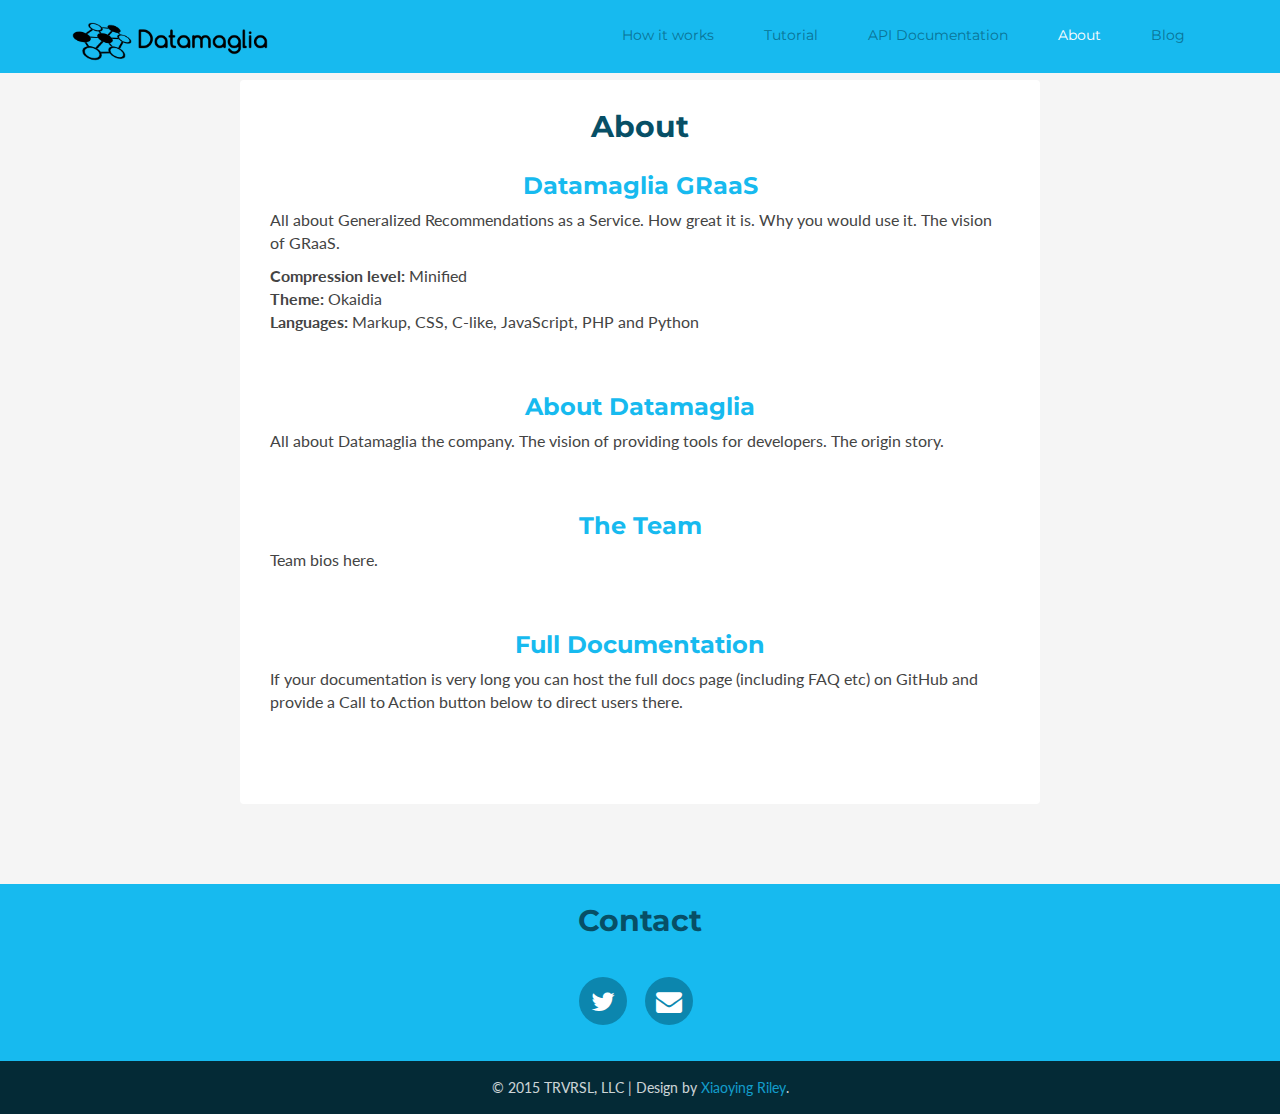
==== about.html @ 4c49c92d "link to docs.datamaglia.com for api docs" ====
<!DOCTYPE html>
<!--[if IE 8]> <html lang="en" class="ie8"> <![endif]-->
<!--[if IE 9]> <html lang="en" class="ie9"> <![endif]-->
<!--[if !IE]><!--> <html lang="en"> <!--<![endif]-->
<head>
    <title>Free Bootstrap Theme for Developers</title>
    <!-- Meta -->
    <meta charset="utf-8">
    <meta http-equiv="X-UA-Compatible" content="IE=edge">
    <meta name="viewport" content="width=device-width, initial-scale=1.0">
    <meta name="description" content="">
    <meta name="author" content="">
    <link rel="shortcut icon" href="favicon.ico">
    <link href='http://fonts.googleapis.com/css?family=Lato:300,400,300italic,400italic' rel='stylesheet' type='text/css'>
    <link href='http://fonts.googleapis.com/css?family=Montserrat:400,700' rel='stylesheet' type='text/css'>
    <!-- Global CSS -->
    <link rel="stylesheet" href="assets/plugins/bootstrap/css/bootstrap.min.css">
    <!-- Plugins CSS -->
    <link rel="stylesheet" href="assets/plugins/font-awesome/css/font-awesome.css">
    <link rel="stylesheet" href="assets/plugins/prism/prism.css">
    <!-- Theme CSS -->
    <link id="theme-style" rel="stylesheet" href="assets/css/styles.css">
    <!-- HTML5 shim and Respond.js IE8 support of HTML5 elements and media queries -->
    <!--[if lt IE 9]>
    <script src="https://oss.maxcdn.com/libs/html5shiv/3.7.0/html5shiv.js"></script>
    <script src="https://oss.maxcdn.com/libs/respond.js/1.4.2/respond.min.js"></script>
    <![endif]-->
</head>

<body data-spy="scroll">

<!---//Facebook button code-->
<div id="fb-root"></div>
<script>(function(d, s, id) {
    var js, fjs = d.getElementsByTagName(s)[0];
    if (d.getElementById(id)) return;
    js = d.createElement(s); js.id = id;
    js.src = "//connect.facebook.net/en_US/sdk.js#xfbml=1&version=v2.0";
    fjs.parentNode.insertBefore(js, fjs);
}(document, 'script', 'facebook-jssdk'));</script>

<!-- ******HEADER****** -->
<header id="header" class="header">
    <div class="container">
        <h1 class="logo pull-left">
            <a href="/">
                <span class="logo-title"><img src="assets/images/logo-sm.png" width=200></span>
            </a>
        </h1><!--//logo-->
        <nav id="main-nav" class="main-nav navbar-right" role="navigation">
            <div class="navbar-header">
                <button class="navbar-toggle" type="button" data-toggle="collapse" data-target="#navbar-collapse">
                    <span class="sr-only">Toggle navigation</span>
                    <span class="icon-bar"></span>
                    <span class="icon-bar"></span>
                    <span class="icon-bar"></span>
                </button><!--//nav-toggle-->
            </div><!--//navbar-header-->
            <div class="navbar-collapse collapse" id="navbar-collapse">
                <ul class="nav navbar-nav">
                    <li class="nav-item"><a href="guide.html">How it works</a></li>
                    <li class="nav-item"><a href="tutorial.html">Tutorial</a></li>
                    <li class="nav-item"><a href="//docs.datamaglia.com" target="_blank">API Documentation</a></li>
                    <li class="nav-item active white-nav"><a href="about.html">About</a></li>
                    <li class="nav-item"><a href="//blog.datamaglia.com">Blog</a></li>
                    <!--<li class="active nav-item sr-only"><a class="scrollto" href="#promo">Home</a></li>
                    <li class="nav-item"><a class="scrollto" href="#about">About</a></li>
                    <li class="nav-item"><a class="scrollto" href="#features">Features</a></li>
                    <li class="nav-item"><a class="scrollto" href="#docs">Docs</a></li>
                    <li class="nav-item"><a class="scrollto" href="#license">License</a></li>
                    <li class="nav-item last"><a class="scrollto" href="#contact">Contact</a></li> -->
                </ul><!--//nav-->
            </div><!--//navabr-collapse-->
        </nav><!--//main-nav-->
    </div>
</header><!--//header-->







<!-- ******DOCS****** -->
<section id="docs" class="docs section">
    <div class="container">
        <div class="docs-inner">
            <h2 class="title text-center">About</h2>
            <div class="block">
                <h3 class="sub-title text-center">Datamaglia GRaaS</h3>
                <p>All about Generalized Recommendations as a Service. How great it is. Why you would use it. The vision of GRaaS.</p>
                <ul class="list-unstyled">
                    <li><strong>Compression level:</strong> Minified</li>
                    <li><strong>Theme:</strong> Okaidia</li>
                    <li><strong>Languages:</strong> Markup, CSS, C-like, JavaScript, PHP and Python</li>
                </ul>

            </div><!--//block-->

            <div class="block">
                <h3 class="sub-title text-center">About Datamaglia</h3>
                <p>All about Datamaglia the company. The vision of providing tools for developers. The origin story.</p>


            </div><!--//block-->

            <div class="block">
                <h3 class="sub-title text-center">The Team</h3>
                <p>Team bios here.</p>

            </div><!--//block-->
            <div class="block">
                <h3 class="sub-title text-center">Full Documentation</h3>
                <p>If your documentation is very long you can host the full docs page (including FAQ etc) on GitHub and provide a Call to Action button below to direct users there.</p>

            </div><!--//block-->

        </div><!--//docs-inner-->
    </div><!--//container-->
</section><!--//features-->


<!-- ******CONTACT****** -->
<section id="contact" class="contact section has-pattern">
    <div class="container">
        <div class="contact-inner">
            <h2 class="title  text-center">Contact</h2>

            <div class="clearfix"></div>
            <div class="info text-center">

                <ul class="social-icons list-inline">
                    <li><a href="https://twitter.com/datamaglia" target="_blank"><i class="fa fa-twitter"></i></a></li>
                    <li class="last"><a href="mailto: admin@datamaglia.com"><i class="fa fa-envelope"></i></a></li>
                </ul>
            </div><!--//info-->
        </div><!--//contact-inner-->
    </div><!--//container-->
</section><!--//contact-->

<!-- ******FOOTER****** -->
<footer class="footer">
    <div class="container text-center">
        <small class="copyright">&#169; 2015 TRVRSL, LLC | Design by <a href="http://themes.3rdwavemedia.com" target="_blank">Xiaoying Riley</a>.</small>
    </div><!--//container-->
</footer><!--//footer-->

<!-- Javascript -->
<script type="text/javascript" src="assets/plugins/jquery-1.11.1.min.js"></script>
<script type="text/javascript" src="assets/plugins/jquery-migrate-1.2.1.min.js"></script>
<script type="text/javascript" src="assets/plugins/jquery.easing.1.3.js"></script>
<script type="text/javascript" src="assets/plugins/bootstrap/js/bootstrap.min.js"></script>
<script type="text/javascript" src="assets/plugins/jquery-scrollTo/jquery.scrollTo.min.js"></script>
<script type="text/javascript" src="assets/plugins/prism/prism.js"></script>
<script type="text/javascript" src="assets/js/main.js"></script>
</body>
</html>
---- assets/plugins/prism/prism.css ----
/* http://prismjs.com/download.html?themes=prism-okaidia&languages=markup+css+clike+javascript+php+python */
/**
 * okaidia theme for JavaScript, CSS and HTML
 * Loosely based on Monokai textmate theme by http://www.monokai.nl/
 * @author ocodia
 */

code[class*="language-"],
pre[class*="language-"] {
	color: #f8f8f2;
	text-shadow: 0 1px rgba(0, 0, 0, 0.3);
	font-family: Consolas, Monaco, 'Andale Mono', monospace;
	direction: ltr;
	text-align: left;
	white-space: pre;
	word-spacing: normal;
	word-break: normal;
	line-height: 1.5;

	-moz-tab-size: 4;
	-o-tab-size: 4;
	tab-size: 4;

	-webkit-hyphens: none;
	-moz-hyphens: none;
	-ms-hyphens: none;
	hyphens: none;
}

/* Code blocks */
pre[class*="language-"] {
	padding: 1em;
	margin: .5em 0;
	overflow: auto;
	border-radius: 0.3em;
}

:not(pre) > code[class*="language-"],
pre[class*="language-"] {
	background: #272822;
}

/* Inline code */
:not(pre) > code[class*="language-"] {
	padding: .1em;
	border-radius: .3em;
}

.token.comment,
.token.prolog,
.token.doctype,
.token.cdata {
	color: slategray;
}

.token.punctuation {
	color: #f8f8f2;
}

.namespace {
	opacity: .7;
}

.token.property,
.token.tag,
.token.constant,
.token.symbol,
.token.deleted {
	color: #f92672;
}

.token.boolean,
.token.number {
	color: #ae81ff;
}

.token.selector,
.token.attr-name,
.token.string,
.token.char,
.token.builtin,
.token.inserted {
	color: #a6e22e;
}

.token.operator,
.token.entity,
.token.url,
.language-css .token.string,
.style .token.string,
.token.variable {
	color: #f8f8f2;
}

.token.atrule,
.token.attr-value {
	color: #e6db74;
}

.token.keyword {
	color: #66d9ef;
}

.token.regex,
.token.important {
	color: #fd971f;
}

.token.important {
	font-weight: bold;
}

.token.entity {
	cursor: help;
}
---- assets/css/styles.css ----
/*   
 * Template Name: devAid - Responsive Website Template for developers
 * Version: 1.0
 * Author: Xiaoying Riley at 3rd Wave Media
 * Website: http://themes.3rdwavemedia.com/
 * Twitter: @3rdwave_themes
*/


.jumbo {
  padding: 1%;;
}



/* Default */
/* ======= Base ======= */

body {
  font-family: 'Lato', arial, sans-serif;
  color: #444444;
  font-size: 16px;
  -webkit-font-smoothing: antialiased;
  -moz-osx-font-smoothing: grayscale;
}
h1,
h2,
h3,
h4,
h5,
h6 {
  font-family: 'Montserrat', sans-serif;
  font-weight: 700;
  color: #17baef;
}
a {
  color: #17baef;
  -webkit-transition: all 0.4s ease-in-out;
  -moz-transition: all 0.4s ease-in-out;
  -ms-transition: all 0.4s ease-in-out;
  -o-transition: all 0.4s ease-in-out;
}
a:hover {
  text-decoration: underline;
  color: #0e98c5;
}
.btn,
a.btn {
  -webkit-transition: all 0.4s ease-in-out;
  -moz-transition: all 0.4s ease-in-out;
  -ms-transition: all 0.4s ease-in-out;
  -o-transition: all 0.4s ease-in-out;
  font-family: 'Montserrat', arial, sans-serif;
  padding: 8px 16px;
  font-weight: bold;
}
.btn .fa,
a.btn .fa {
  margin-right: 5px;
}
.btn:focus,
a.btn:focus {
  color: #fff;
}
a.btn-cta-primary,
.btn-cta-primary {
  background: #074f66;
  border: 1px solid #074f66;
  color: #fff;
  font-weight: 600;
  text-transform: uppercase;
}
a.btn-cta-primary:hover,
.btn-cta-primary:hover {
  background: #053c4e;
  border: 1px solid #053c4e;
  color: #fff;
}
a.btn-cta-secondary,
.btn-cta-secondary {
  background: #eebf3f;
  border: 1px solid #eebf3f;
  color: #fff;
  font-weight: 600;
  text-transform: uppercase;
}
a.btn-cta-secondary:hover,
.btn-cta-secondary:hover {
  background: #ecb728;
  border: 1px solid #ecb728;
  color: #fff;
}
.text-highlight {
  color: #074f66;
}
.offset-header {
  padding-top: 90px;
}
pre code {
  font-size: 16px;
}
/* ======= Header ======= */
.header {
  padding: 10px 0;
  background: #17baef;
  color: #fff;
  position: fixed;
  width: 100%;
}
.header.navbar-fixed-top {
  background: #fff;
  z-index: 9999;
  -webkit-box-shadow: 0 0 4px rgba(0, 0, 0, 0.4);
  -moz-box-shadow: 0 0 4px rgba(0, 0, 0, 0.4);
  box-shadow: 0 0 4px rgba(0, 0, 0, 0.4);
}
.header.navbar-fixed-top .logo a {
  color: #17baef;
}
.header.navbar-fixed-top .main-nav .nav .nav-item a {
  color: #666666;
}
.header .logo {
  margin: 0;
  font-size: 26px;
  padding-top: 10px;
}
.header .logo a {
  color: #fff;
}
.header .logo a:hover {
  text-decoration: none;
}
.header .main-nav button {
  background: #074f66;
  color: #fff !important;
  -webkit-border-radius: 4px;
  -moz-border-radius: 4px;
  -ms-border-radius: 4px;
  -o-border-radius: 4px;
  border-radius: 4px;
  -moz-background-clip: padding;
  -webkit-background-clip: padding-box;
  background-clip: padding-box;
}
.header .main-nav button:focus {
  outline: none;
}
.header .main-nav button .icon-bar {
  background-color: #fff;
}
.header .main-nav .navbar-collapse {
  padding: 0;
}
.header .main-nav .nav .nav-item {
  font-weight: normal;
  margin-right: 30px;
  font-family: 'Montserrat', sans-serif;
}
.header .main-nav .nav .nav-item.active a {
  color: #17baef;
  background: none;
}

.header .main-nav .nav .nav-item.active.white-nav a {
  color: white !important;
  background: none;
}


.header .main-nav .nav .nav-item a {
  color: #0a7396;
  -webkit-transition: none;
  -moz-transition: none;
  -ms-transition: none;
  -o-transition: none;
  font-size: 14px;
  padding: 15px 10px;
}
.header .main-nav .nav .nav-item a:hover {
  color: #074f66;
  background: none;
}
.header .main-nav .nav .nav-item a:focus {
  outline: none;
  background: none;
}
.header .main-nav .nav .nav-item a:active {
  outline: none;
  background: none;
}
.header .main-nav .nav .nav-item.active {
  color: #17baef;
}
.header .main-nav .nav .nav-item.last {
  margin-right: 0;
}
/* ======= Promo Section ======= */
.promo {
  background: #17baef;
  color: #fff;
  padding-top: 120px;
}
.promo .title {
  font-size: 98px;
  color: #074f66;
  margin-top: 0;
}
.promo .title .highlight {
  color: #eebf3f;
}
.promo .intro {
  font-size: 28px;
  max-width: 680px;
  margin: 0 auto;
  margin-bottom: 30px;
}
.promo .btns .btn {
  margin-right: 15px;
  font-size: 18px;
  padding: 8px 30px;
}
.promo .meta {
  margin-top: 20px;
  margin-bottom: 10px;
  color: #0a7396;
}
.promo .meta li {
  margin-right: 15px;
}
.promo .meta a {
  color: #0a7396;
}
.promo .meta a:hover {
  color: #074f66;
}
.promo .social-media {
  background: #0c86ae;
  padding: 10px 0;
  margin: 0 auto;
}
.promo .social-media li {
  margin-top: 15px;
}
.promo .social-media li.facebook-like {
  margin-top: 0;
  position: relative;
  top: -5px;
}
/* ======= About Section ======= */
.about {
  padding: 80px 0;
  background: #f5f5f5;
}
.about .title {
  color: #074f66;
  margin-top: 0;
  margin-bottom: 60px;
}
.about .intro {
  max-width: 800px;
  margin: 0 auto;
  margin-bottom: 60px;
}
.about .item {
  position: relative;
  margin-bottom: 30px;
}
.about .item .icon-holder {
  position: absolute;
  left: 30px;
  top: 0;
}
.about .item .icon-holder .fa {
  font-size: 24px;
  color: #074f66;
}
.about .item .content {
  padding-left: 60px;
}
.about .item .content .sub-title {
  margin-top: 0;
  color: #074f66;
  font-size: 18px;
}
/* ======= Features Section ======= */
.features {
  padding: 80px 0;
  background: #17baef;
  color: #fff;
}
.features .title {
  color: #074f66;
  margin-top: 0;
  margin-bottom: 30px;
}
.features a {
  color: #074f66;
}
.features a:hover {
  color: #042a36;
}
.features .feature-list li {
  margin-bottom: 10px;
  color: #074f66;
}
.features .feature-list li .fa {
  margin-right: 5px;
  color: #fff;
}
/* ======= Docs Section ======= */
.docs {
  padding: 80px 0;
  background: #f5f5f5;
}
.docs .title {
  color: #074f66;
  margin-top: 0;
  margin-bottom: 30px;
}
.docs .docs-inner {
  max-width: 800px;
  background: #fff;
  padding: 30px;
  -webkit-border-radius: 4px;
  -moz-border-radius: 4px;
  -ms-border-radius: 4px;
  -o-border-radius: 4px;
  border-radius: 4px;
  -moz-background-clip: padding;
  -webkit-background-clip: padding-box;
  background-clip: padding-box;
  margin: 0 auto;
}
.docs .block {
  margin-bottom: 60px;
}
.docs .code-block {
  margin: 30px inherit;
}
.docs .code-block pre[class*="language-"] {
  -webkit-border-radius: 4px;
  -moz-border-radius: 4px;
  -ms-border-radius: 4px;
  -o-border-radius: 4px;
  border-radius: 4px;
  -moz-background-clip: padding;
  -webkit-background-clip: padding-box;
  background-clip: padding-box;
}
/* ======= License Section ======= */
.license {
  padding: 80px 0;
  background: #f5f5f5;
}
.license .title {
  margin-top: 0;
  margin-bottom: 60px;
  color: #074f66;
}
.license .license-inner {
  max-width: 800px;
  background: #fff;
  padding: 30px;
  -webkit-border-radius: 4px;
  -moz-border-radius: 4px;
  -ms-border-radius: 4px;
  -o-border-radius: 4px;
  border-radius: 4px;
  -moz-background-clip: padding;
  -webkit-background-clip: padding-box;
  background-clip: padding-box;
  margin: 0 auto;
}
.license .info {
  max-width: 760px;
  margin: 0 auto;
}
.license .cta-container {
  max-width: 540px;
  margin: 0 auto;
  margin-top: 60px;
  -webkit-border-radius: 4px;
  -moz-border-radius: 4px;
  -ms-border-radius: 4px;
  -o-border-radius: 4px;
  border-radius: 4px;
  -moz-background-clip: padding;
  -webkit-background-clip: padding-box;
  background-clip: padding-box;
}
.license .cta-container .speech-bubble {
  background: #d6f3fc;
  color: #074f66;
  padding: 30px;
  margin-bottom: 30px;
  position: relative;
  -webkit-border-radius: 4px;
  -moz-border-radius: 4px;
  -ms-border-radius: 4px;
  -o-border-radius: 4px;
  border-radius: 4px;
  -moz-background-clip: padding;
  -webkit-background-clip: padding-box;
  background-clip: padding-box;
}
.license .cta-container .speech-bubble:after {
  position: absolute;
  left: 50%;
  bottom: -10px;
  margin-left: -10px;
  content: "";
  display: inline-block;
  width: 0;
  height: 0;
  border-left: 10px solid transparent;
  border-right: 10px solid transparent;
  border-top: 10px solid #d6f3fc;
}
.license .cta-container .icon-holder {
  margin-bottom: 15px;
}
.license .cta-container .icon-holder .fa {
  font-size: 56px;
}
.license .cta-container .intro {
  margin-bottom: 30px;
}
/* ======= Contact Section ======= */
.contact {
  padding: 20px 0;
  background: #17baef;
  color: #fff;
}
.contact .contact-inner {
  max-width: 760px;
  margin: 0 auto;
}
.contact .title {
  color: #074f66;
  margin-top: 0;
  margin-bottom: 30px;
}
.contact .intro {
  margin-bottom: 60px;
}
.contact a {
  color: #074f66;
}
.contact a:hover {
  color: #042a36;
}
.contact .author-message {
  position: relative;
  margin-bottom: 60px;
}
.contact .author-message .profile {
  position: absolute;
  left: 30px;
  top: 15px;
  width: 100px;
  height: 100px;
}
.contact .author-message .profile img {
  -webkit-border-radius: 50%;
  -moz-border-radius: 50%;
  -ms-border-radius: 50%;
  -o-border-radius: 50%;
  border-radius: 50%;
  -moz-background-clip: padding;
  -webkit-background-clip: padding-box;
  background-clip: padding-box;
}
.contact .author-message .speech-bubble {
  margin-left: 155px;
  background: #10b2e7;
  color: #074f66;
  padding: 30px;
  -webkit-border-radius: 4px;
  -moz-border-radius: 4px;
  -ms-border-radius: 4px;
  -o-border-radius: 4px;
  border-radius: 4px;
  -moz-background-clip: padding;
  -webkit-background-clip: padding-box;
  background-clip: padding-box;
  position: relative;
}
.contact .author-message .speech-bubble .sub-title {
  color: #074f66;
  font-size: 16px;
  margin-top: 0;
  margin-bottom: 30px;
}
.contact .author-message .speech-bubble a {
  color: #fff;
}
.contact .author-message .speech-bubble:after {
  position: absolute;
  left: -10px;
  top: 60px;
  content: "";
  display: inline-block;
  width: 0;
  height: 0;
  border-top: 10px solid transparent;
  border-bottom: 10px solid transparent;
  border-right: 10px solid #10b2e7;
}
.contact .author-message .speech-bubble .source {
  margin-top: 30px;
}
.contact .author-message .speech-bubble .source a {
  color: #074f66;
}
.contact .author-message .speech-bubble .source .title {
  color: #0c86ae;
}
.contact .info .sub-title {
  color: #0e98c5;
  margin-bottom: 30px;
  margin-top: 0;
}
.contact .social-icons {
  list-style: none;
  padding: 10px 0;
  margin-bottom: 0;
  display: inline-block;
  margin: 0 auto;
}
.contact .social-icons li {
  float: left;
}
.contact .social-icons li.last {
  margin-right: 0;
}
.contact .social-icons a {
  display: inline-block;
  background: #0c86ae;
  width: 48px;
  height: 48px;
  text-align: center;
  padding-top: 12px;
  -webkit-border-radius: 50%;
  -moz-border-radius: 50%;
  -ms-border-radius: 50%;
  -o-border-radius: 50%;
  border-radius: 50%;
  -moz-background-clip: padding;
  -webkit-background-clip: padding-box;
  background-clip: padding-box;
  margin-right: 8px;
  float: left;
}
.contact .social-icons a:hover {
  background: #e6ad14;
}
.contact .social-icons a .fa {
  color: #fff;
}
.contact .social-icons a .fa:before {
  font-size: 26px;
  text-align: center;
  padding: 0;
}
/* ======= Footer ======= */
.footer {
  padding: 15px 0;
  background: #042a36;
  color: #fff;
}
.footer .copyright {
  -webkit-opacity: 0.8;
  -moz-opacity: 0.8;
  opacity: 0.8;
}
.footer .fa-heart {
  color: #fb866a;
}
/* Extra small devices (phones, less than 768px) */
@media (max-width: 767px) {
  .header .main-nav button {
    margin-right: 0;
  }
  .header .main-nav .navbar-collapse {
    padding-left: 15px;
    padding-right: 15px;
  }
  .promo .btns .btn {
    margin-right: 0;
    clear: both;
    display: block;
    margin-bottom: 30px;
  }
  .promo .title {
    font-size: 66px;
  }
  .promo .meta {
    margin-top: 60px;
  }
  .promo .meta li {
    float: none;
    display: block;
    margin-bottom: 5px;
  }
  .contact .author-message {
    text-align: center;
  }
  .contact .author-message .profile {
    position: static;
    margin: 0 auto;
    margin-bottom: 30px;
  }
  .contact .author-message .speech-bubble {
    margin-left: 0;
  }
  .contact .author-message .speech-bubble:after {
    display: none;
  }
  .contact .social-icons a {
    width: 36px;
    height: 36px;
    padding-top: 7px;
    margin-right: 2px;
  }
  .contact .social-icons a .fa:before {
    font-size: 18px;
  }
}
/* Small devices (tablets, 768px and up) */
/* Medium devices (desktops, 992px and up) */
/* Large devices (large desktops, 1200px and up) */
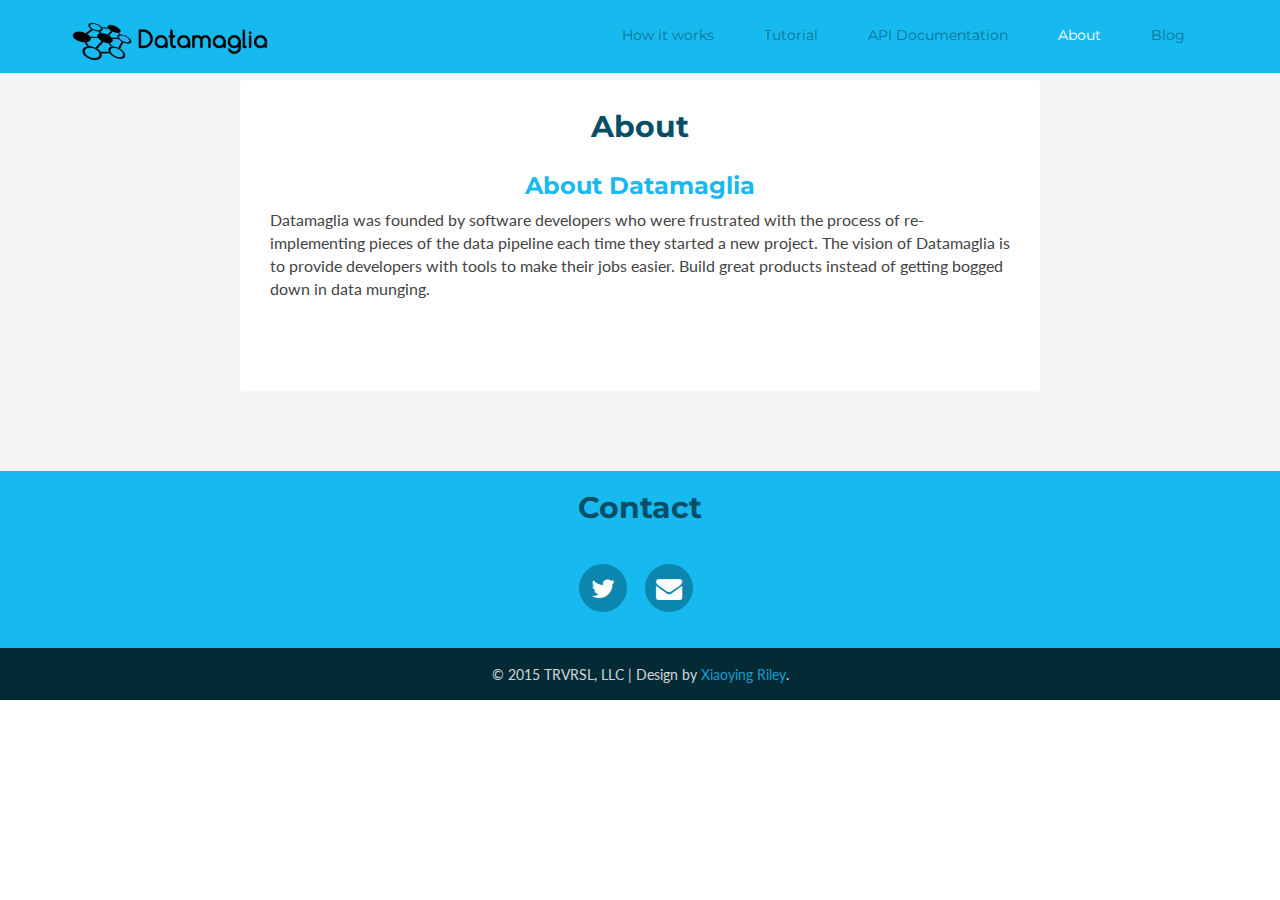
==== commit 3004db61: "basic level of acceptable content" ====
--- a/about.html
+++ b/about.html
@@ -3,7 +3,7 @@
 <!--[if IE 9]> <html lang="en" class="ie9"> <![endif]-->
 <!--[if !IE]><!--> <html lang="en"> <!--<![endif]-->
 <head>
-    <title>Free Bootstrap Theme for Developers</title>
+    <title>Datamaglia - About</title>
     <!-- Meta -->
     <meta charset="utf-8">
     <meta http-equiv="X-UA-Compatible" content="IE=edge">
@@ -62,7 +62,7 @@
                     <li class="nav-item"><a href="tutorial.html">Tutorial</a></li>
                     <li class="nav-item"><a href="//docs.datamaglia.com" target="_blank">API Documentation</a></li>
                     <li class="nav-item active white-nav"><a href="about.html">About</a></li>
-                    <li class="nav-item"><a href="//blog.datamaglia.com">Blog</a></li>
+                    <li class="nav-item"><a href="/">Blog</a></li>
                     <!--<li class="active nav-item sr-only"><a class="scrollto" href="#promo">Home</a></li>
                     <li class="nav-item"><a class="scrollto" href="#about">About</a></li>
                     <li class="nav-item"><a class="scrollto" href="#features">Features</a></li>
@@ -86,8 +86,10 @@
     <div class="container">
         <div class="docs-inner">
             <h2 class="title text-center">About</h2>
+
+            <!--
             <div class="block">
-                <h3 class="sub-title text-center">Datamaglia GRaaS</h3>
+                <h3 class="sub-title text-center">Datamaglia Recommendations</h3>
                 <p>All about Generalized Recommendations as a Service. How great it is. Why you would use it. The vision of GRaaS.</p>
                 <ul class="list-unstyled">
                     <li><strong>Compression level:</strong> Minified</li>
@@ -95,25 +97,20 @@
                     <li><strong>Languages:</strong> Markup, CSS, C-like, JavaScript, PHP and Python</li>
                 </ul>
 
-            </div><!--//block-->
+            </div>
+            -->
+
 
             <div class="block">
                 <h3 class="sub-title text-center">About Datamaglia</h3>
-                <p>All about Datamaglia the company. The vision of providing tools for developers. The origin story.</p>
-
-
+                <p>Datamaglia was founded by software developers who were frustrated with the process of re-implementing pieces of the data pipeline each time they started a new project. The vision of Datamaglia is to provide developers with tools to make their jobs easier. Build great products instead of getting bogged down in data munging.</p>
             </div><!--//block-->
 
+            <!--
             <div class="block">
                 <h3 class="sub-title text-center">The Team</h3>
-                <p>Team bios here.</p>
+            </div> -->
 
-            </div><!--//block-->
-            <div class="block">
-                <h3 class="sub-title text-center">Full Documentation</h3>
-                <p>If your documentation is very long you can host the full docs page (including FAQ etc) on GitHub and provide a Call to Action button below to direct users there.</p>
-
-            </div><!--//block-->
 
         </div><!--//docs-inner-->
     </div><!--//container-->
--- a/assets/css/styles.css
+++ b/assets/css/styles.css
@@ -11,6 +11,14 @@
   padding: 1%;;
 }
 
+.img-block {
+    display: block;
+    margin-left: auto;
+    margin-right: auto;
+    max-height: 400px;
+    width: auto;
+    padding: 15px;
+}
 
 
 /* Default */
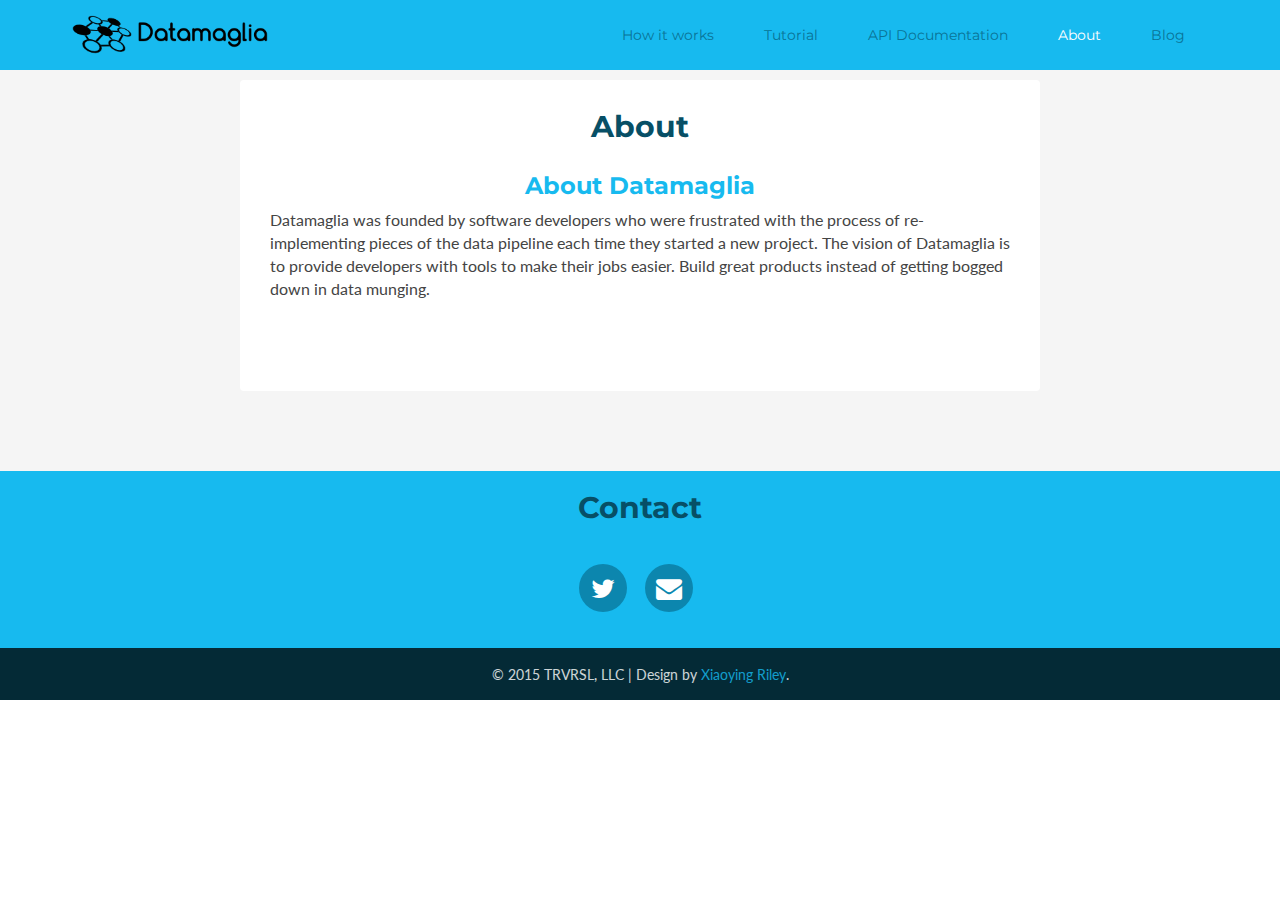
==== commit a297aadd: "change contact email to info@datamaglia.com" ====
--- a/about.html
+++ b/about.html
@@ -128,7 +128,7 @@
 
                 <ul class="social-icons list-inline">
                     <li><a href="https://twitter.com/datamaglia" target="_blank"><i class="fa fa-twitter"></i></a></li>
-                    <li class="last"><a href="mailto: admin@datamaglia.com"><i class="fa fa-envelope"></i></a></li>
+                    <li class="last"><a href="mailto: info@datamaglia.com"><i class="fa fa-envelope"></i></a></li>
                 </ul>
             </div><!--//info-->
         </div><!--//contact-inner-->
--- a/assets/css/styles.css
+++ b/assets/css/styles.css
@@ -8,7 +8,11 @@
 
 
 .jumbo {
-  padding: 1%;;
+    padding: 1%;
+    margin-bottom: 15px;
+    display: block;
+    margin-left: auto;
+    margin-right: auto;
 }
 
 .img-block {
@@ -129,9 +133,10 @@
   color: #666666;
 }
 .header .logo {
-  margin: 0;
+
+    margin: 0px;
   font-size: 26px;
-  padding-top: 10px;
+  padding-top: 3px;
 }
 .header .logo a {
   color: #fff;
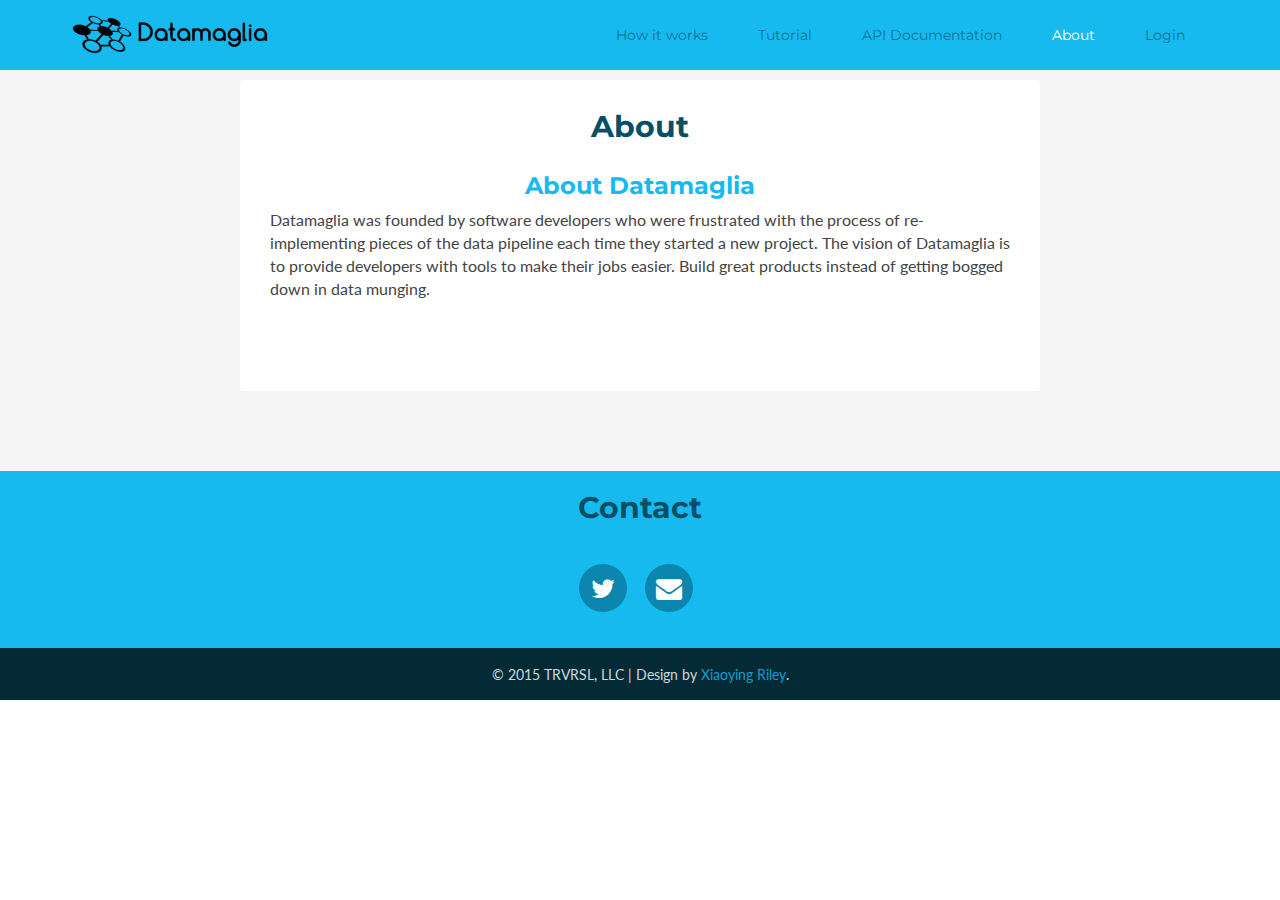
==== commit d34c6e7b: "remove link to blog" ====
--- a/about.html
+++ b/about.html
@@ -62,7 +62,7 @@
                     <li class="nav-item"><a href="tutorial.html">Tutorial</a></li>
                     <li class="nav-item"><a href="//docs.datamaglia.com" target="_blank">API Documentation</a></li>
                     <li class="nav-item active white-nav"><a href="about.html">About</a></li>
-                    <li class="nav-item"><a href="/">Blog</a></li>
+                    <li class="nav-item"><a href="//console.datamaglia.com">Login</a></li>
                     <!--<li class="active nav-item sr-only"><a class="scrollto" href="#promo">Home</a></li>
                     <li class="nav-item"><a class="scrollto" href="#about">About</a></li>
                     <li class="nav-item"><a class="scrollto" href="#features">Features</a></li>
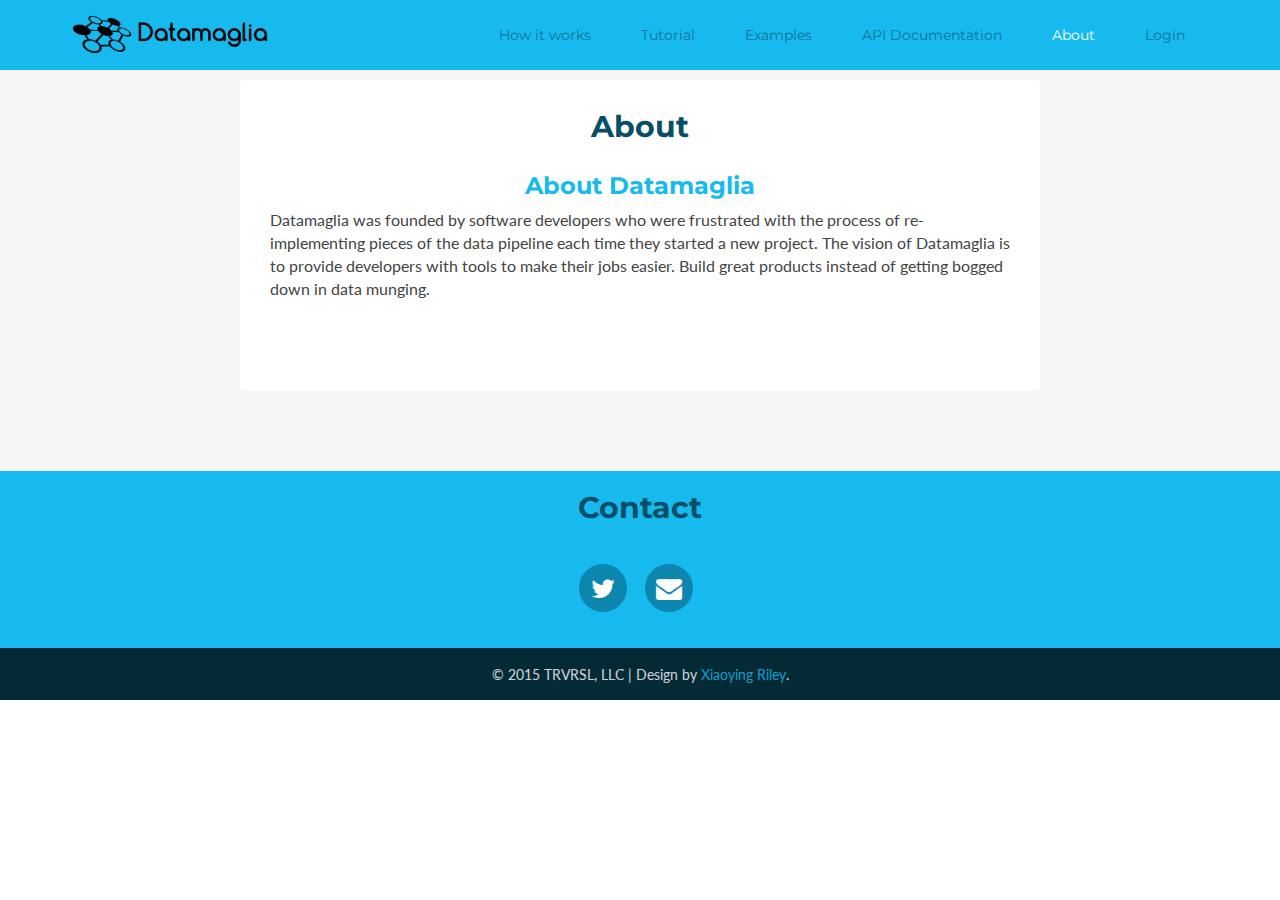
==== commit 40d36556: "Add Examples link" ====
--- a/about.html
+++ b/about.html
@@ -60,6 +60,7 @@
                 <ul class="nav navbar-nav">
                     <li class="nav-item"><a href="guide.html">How it works</a></li>
                     <li class="nav-item"><a href="tutorial.html">Tutorial</a></li>
+                    <li class="nav-item"><a href="https://github.com/Datamaglia/examples" target="_blank">Examples</a></li>
                     <li class="nav-item"><a href="//docs.datamaglia.com" target="_blank">API Documentation</a></li>
                     <li class="nav-item active white-nav"><a href="about.html">About</a></li>
                     <li class="nav-item"><a href="//console.datamaglia.com">Login</a></li>
@@ -150,6 +151,8 @@
 <script type="text/javascript" src="assets/plugins/jquery-scrollTo/jquery.scrollTo.min.js"></script>
 <script type="text/javascript" src="assets/plugins/prism/prism.js"></script>
 <script type="text/javascript" src="assets/js/main.js"></script>
+
+
 </body>
 </html>
 
